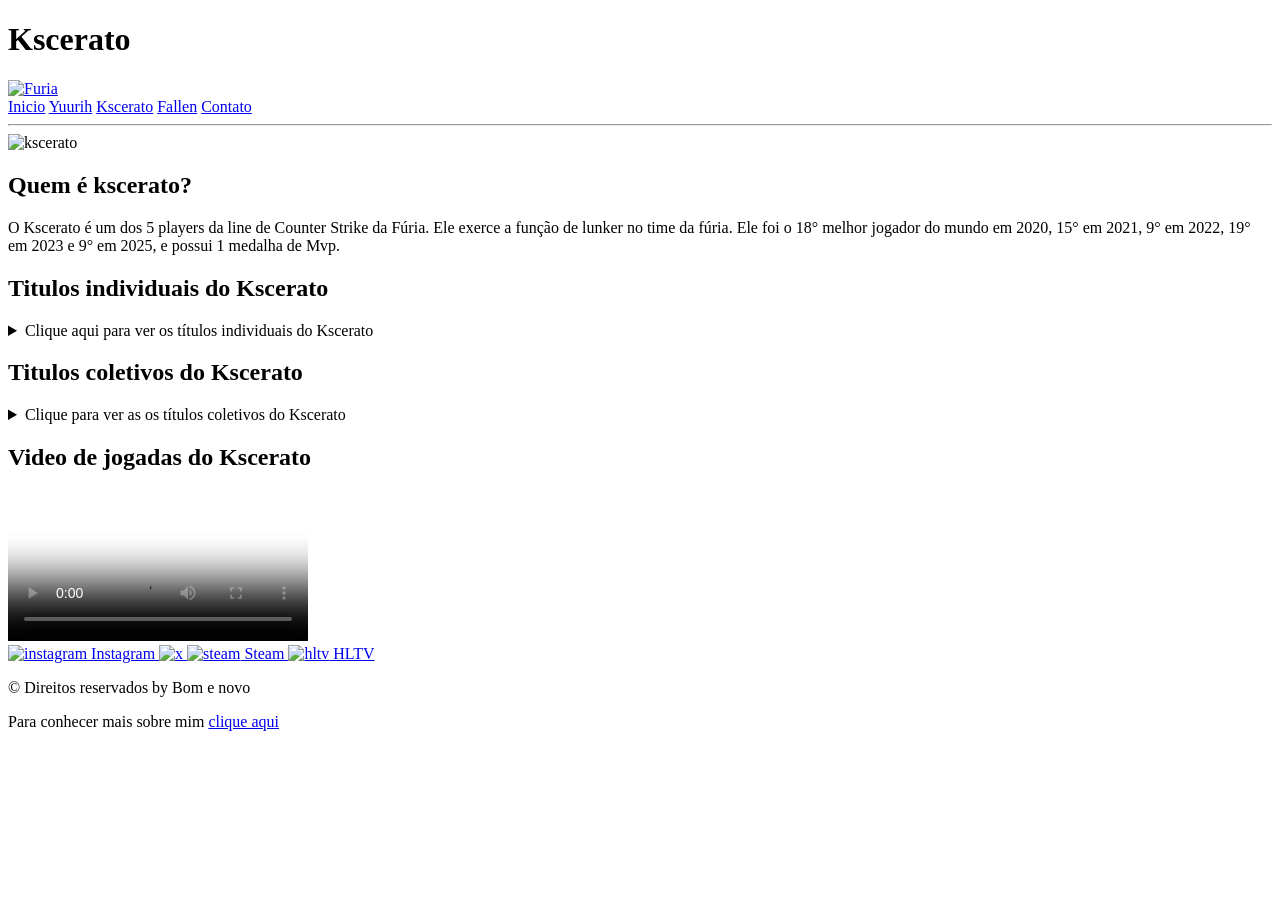
==== kscerato.html @ 83797beb "So html" ====
<!doctype html>
<html lang="pt-br">
  <head>
    <meta charset="UTF-8" />
    <meta name="viewport" content="width=device-width, initial-scale=1.0" />
    <title>Kcetasso</title>
    <link rel="stylesheet" href="styles/styleKscerato.css" />
    <link rel="shortcut icon" href="./img/favicon.ico" type="image/x-icon" />
  </head>
  <body>
    <header class="home">
      <h1>Kscerato</h1>
      <div class="menu">
        <a href="index.html"
          ><img src="./img/furia.png" alt="Furia" class="menu-img"
        /></a>
        <nav class="menu-menu">
          <a href="index.html">Inicio</a>
          <a href="yuurih.html">Yuurih</a>
          <a href="kscerato.html">Kscerato</a>
          <a href="fallen.html">Fallen</a>
          <a href="contato.html">Contato</a>
        </nav>
      </div>
      <hr />
    </header>
    <main class="container">
      <div class="foto">
        <img
          src="./kscerato/kscerato.png"
          alt="kscerato"
          class="foto-jogador"
        />
      </div>
      <section class="oFuria">
        <h2 class="subtitulo">Quem é kscerato?</h2>
        <p>
          O Kscerato é um dos 5 players da line de Counter Strike da Fúria. Ele
          exerce a função de lunker no time da fúria. Ele foi o 18° melhor
          jogador do mundo em 2020, 15° em 2021, 9° em 2022, 19° em 2023 e 9° em
          2025, e possui 1 medalha de Mvp.
        </p>
      </section>
      <h2 class="subtitulo">Titulos individuais do Kscerato</h2>
      <details class="lista">
        <summary>
          Clique aqui para ver os títulos individuais do Kscerato
        </summary>
        <ul>
          <li>
            <img src="./kscerato/18.png" alt="18°" class="icon" />
            18° melhor jogador de 2020
          </li>
          <li>
            <img src="./kscerato/15.png" alt="15°" class="icon" />
            15° melhor jogador de 2021
          </li>
          <li>
            <img src="./kscerato/9.png" alt="9°" class="icon" />
            9° melhor jogador de 2022
          </li>
          <li>
            <img src="./kscerato/19.png" alt="19°" class="icon" />
            19° melhor jogador de 2023
          </li>
          <li>
            <img src="./kscerato/9.png" alt="9°" class="icon" />
            9° melhor jogador de 2025
          </li>
          <li>
            <img src="./img/mvpOld.png" alt="Mvp" class="icon" />
            Thunderpick World Championship 2025
          </li>
        </ul>
      </details>
      <h2 class="subtitulo">Titulos coletivos do Kscerato</h2>
      <details class="lista">
        <summary>Clique para ver as os títulos coletivos do Kscerato</summary>
        <ul>
          <li>
            <img src="./titulos/blast.png" alt="blast" class="icon" />
            BLAST Rivals 2025 Seanson 2
          </li>
          <li>
            <img src="./titulos/chengdu.png" alt="chengdu" class="icon" />
            IEM Chengdu 2025
          </li>
          <li>
            <img
              src="./titulos/thunderpick.png"
              alt="thunderpick"
              class="icon"
            />
            Thunderpick World Championship 2025
          </li>
          <li>
            <img src="./titulos/fissure.png" alt="fissure" class="icon" />
            FISSURE Playground 2
          </li>
          <li>
            <img src="./titulos/elissa.png" alt="elissa" class="icon" />
            Elisa Masters Espoo 2023
          </li>
          <li>
            <img src="./titulos/newyork.png" alt="newyork" class="icon" />
            IEM New York 2020 - North America
          </li>
          <li>
            <img src="./titulos/proleague.png" alt="proleague" class="icon" />
            ESL Pro League Season 12 - North America
          </li>
          <li>
            <img src="./titulos/dreamhack.png" alt="dreamhack" class="icon" />
            DreamHack Masters Spring 2020 - North America
          </li>
        </ul>
      </details>
      <section>
        <h2>Video de jogadas do Kscerato</h2>
        <video
          src="./kscerato/ksceratovideo.mp4"
          controls
          poster="./kscerato/ksceratocapa.jpg"
        >
          Kscerato Highlights
        </video>
      </section>
      <div class="redes">
        <nav class="redes-redes">
          <a
            href="https://www.instagram.com/kscerato/"
            class="botao-link"
            target="_blank"
          >
            <img
              src="./img/insta.png"
              alt="instagram"
              class="botao-link-icone"
            />
            Instagram
          </a>
          <a href="https://x.com/kscerato" class="botao-link" target="_blank">
            <img src="./img/x.png" alt="x" class="botao-link-icone" />
          </a>
          <a
            href="https://steamcommunity.com/id/kscthebesten/"
            class="botao-link"
            target="_blank"
          >
            <img
              src="./img/steam-logo.png"
              alt="steam"
              class="botao-link-icone"
            />
            Steam
          </a>
          <a
            href="https://www.hltv.org/player/15631/kscerato"
            class="botao-link"
            target="_blank"
          >
            <img src="./img/hltv.png" alt="hltv" class="botao-link-icone" />
            HLTV
          </a>
        </nav>
      </div>
    </main>
    <footer class="rodape">
      <p>&copy; Direitos reservados by Bom e novo</p>
      <p>
        Para conhecer mais sobre mim
        <a
          href="https://bominovo.github.io/Portifolio/"
          class="footer-link"
          target="_blank"
          >clique aqui</a
        >
      </p>
    </footer>
  </body>
  <html></html>
</html>
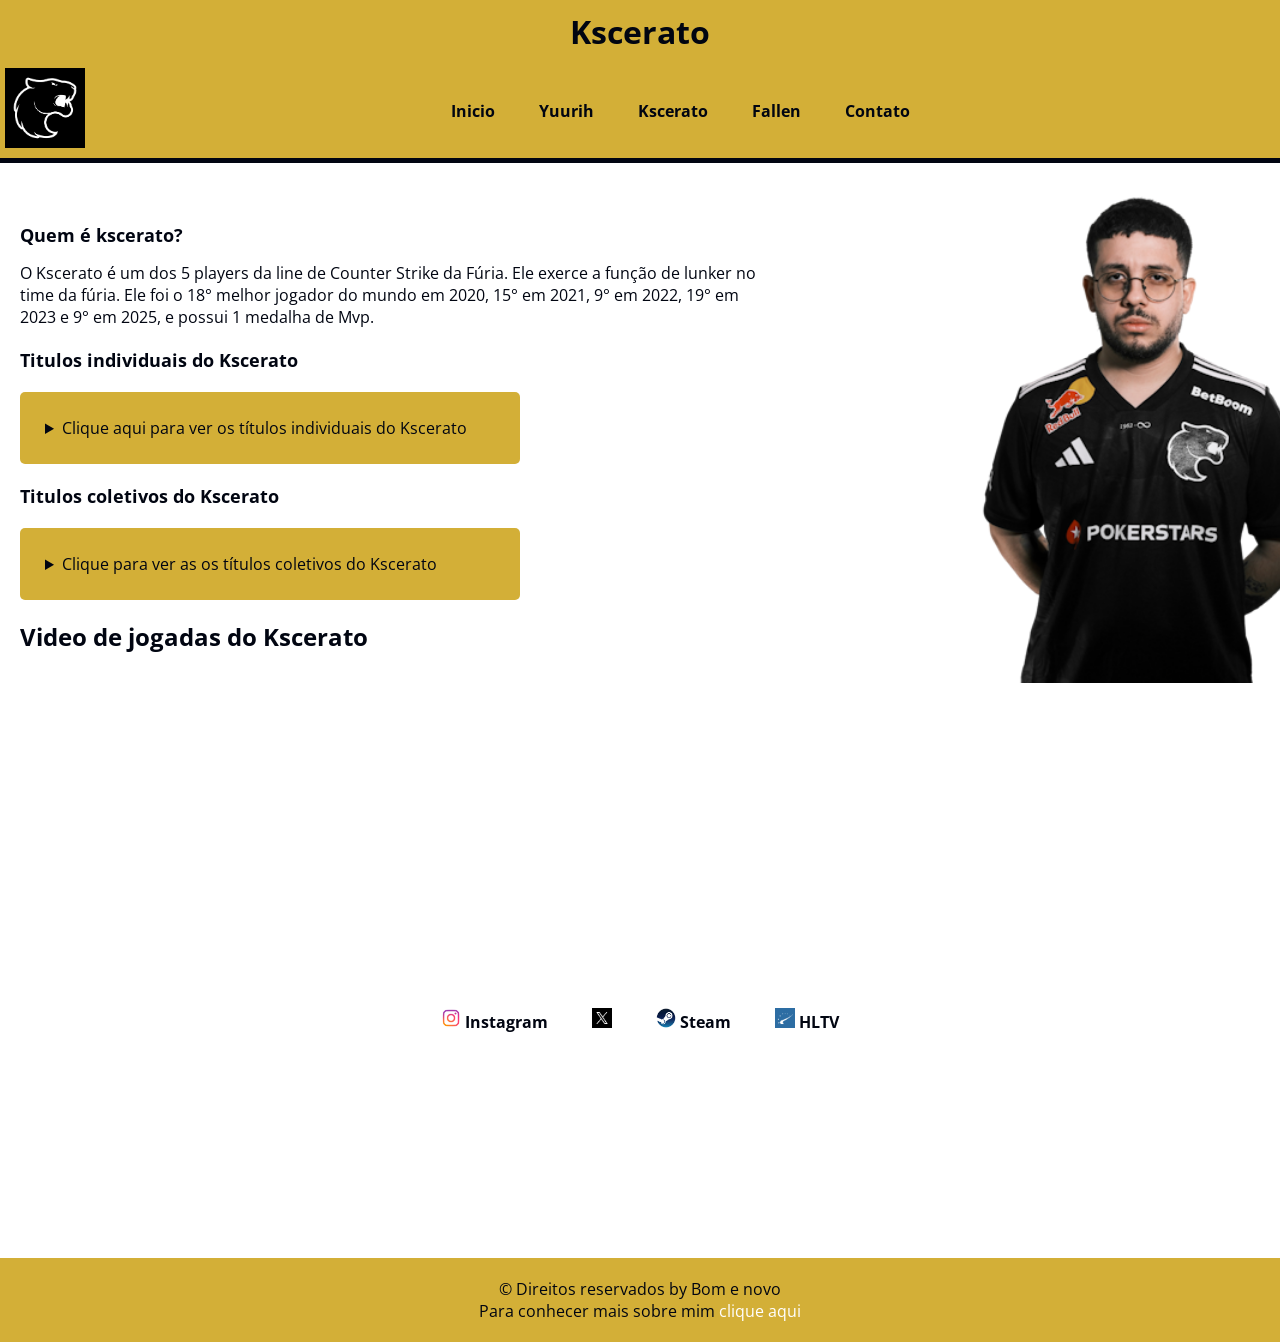
==== commit 8fbfaf4c: "Ajuste de mp4 por link" ====
--- a/kscerato.html
+++ b/kscerato.html
@@ -117,13 +117,15 @@
       </details>
       <section>
         <h2>Video de jogadas do Kscerato</h2>
-        <video
-          src="./kscerato/ksceratovideo.mp4"
-          controls
-          poster="./kscerato/ksceratocapa.jpg"
-        >
-          Kscerato Highlights
-        </video>
+          <iframe 
+          width="560" 
+          height="315" 
+          src="https://www.youtube.com/embed/_gjVi0euSGs?si=uSKqzVnoEkMQ7bpp" 
+          title="YouTube video player" 
+          frameborder="0" 
+          allow="accelerometer; autoplay; clipboard-write; encrypted-media; gyroscope; picture-in-picture; web-share" referrerpolicy="strict-origin-when-cross-origin" 
+          allowfullscreen>
+          </iframe>
       </section>
       <div class="redes">
         <nav class="redes-redes">
@@ -136,7 +138,7 @@
               src="./img/insta.png"
               alt="instagram"
               class="botao-link-icone"
-            />
+            >
             Instagram
           </a>
           <a href="https://x.com/kscerato" class="botao-link" target="_blank">
--- a/styles/styleKscerato.css
+++ b/styles/styleKscerato.css
@@ -0,0 +1,55 @@
+@import url('style.css');
+
+video{
+    height: 500px;
+}
+
+.icon{
+    width: 20px;
+}
+
+.foto{
+    display: flex;
+    justify-content: center;
+    height: 20px;
+    margin-left: 1000px;
+}
+.foto-jogador{
+    width: 500px;
+    height: 500px;
+    display: flex;
+}
+
+.redesTitulo{
+    margin-top: 50px;
+    margin-bottom: 0;
+    text-align: center;
+}
+
+.redes{
+    display: flex;
+    align-items: center;
+    justify-content: space-between;
+    margin-top: 10px;
+    padding: 5px;
+}
+
+.redes-redes{
+    margin: auto;
+}
+
+.redes-redes a{
+    padding: 20px;
+    text-decoration: none;
+    color: #010511;
+    font-weight: bold;
+}
+
+.botao-link{
+    padding: 10px 20px;
+}
+
+.botao-link-icone{
+    width: 20px;
+    height: 20px;
+}
